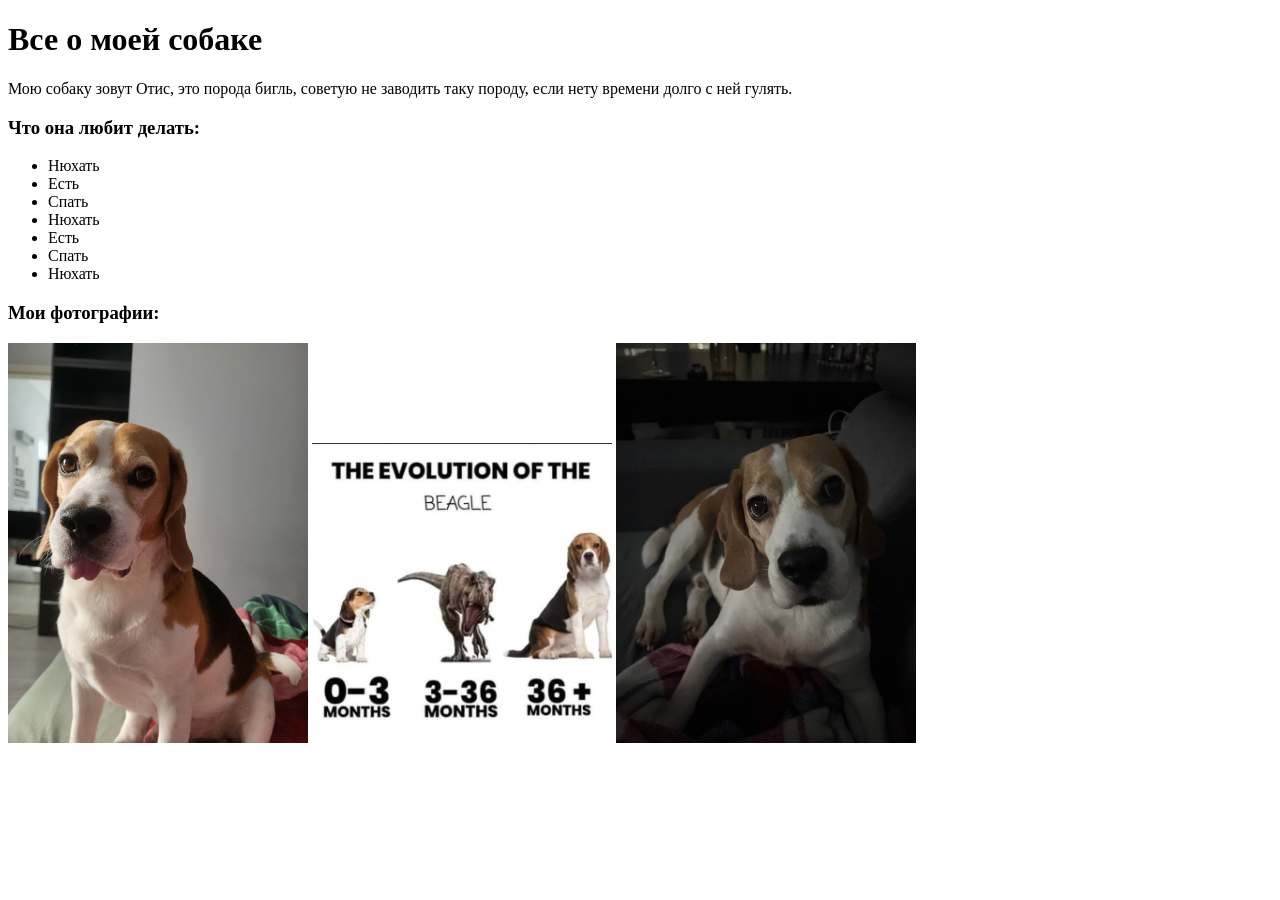
==== index.html @ c1647dae "Сайт, фотки и текст" ====
<!DOCTYPE html>
<html lang="en">
<head>
    <meta charset="UTF-8">
    <meta name="viewport" content="width=device-width, initial-scale=1.0">
    <title>Document</title>
</head>
<body>

    <h1>Все о моей собаке</h1>
    
    <p>Мою собаку зовут Отис, это порода бигль, советую не заводить таку породу, если нету времени долго с ней гулять.</p>

    <h3>Что она любит делать:</h3>
    <ul>
        <li>Нюхать</li>
        <li>Есть</li>
        <li>Спать</li>
        <li>Нюхать</li>
        <li>Есть</li>
        <li>Спать</li>
        <li>Нюхать</li>
    </ul>

    <h3>Мои фотографии:</h3>
<img src="photo/Отис1.jpg" alt="Отис играет" width="300">
<img src="photo/Отис2.jpg" alt="Отис спит" width="300">
<img src="photo/Отис3.jpg" alt="Отис гуляет" width="300">

</body>
</html>
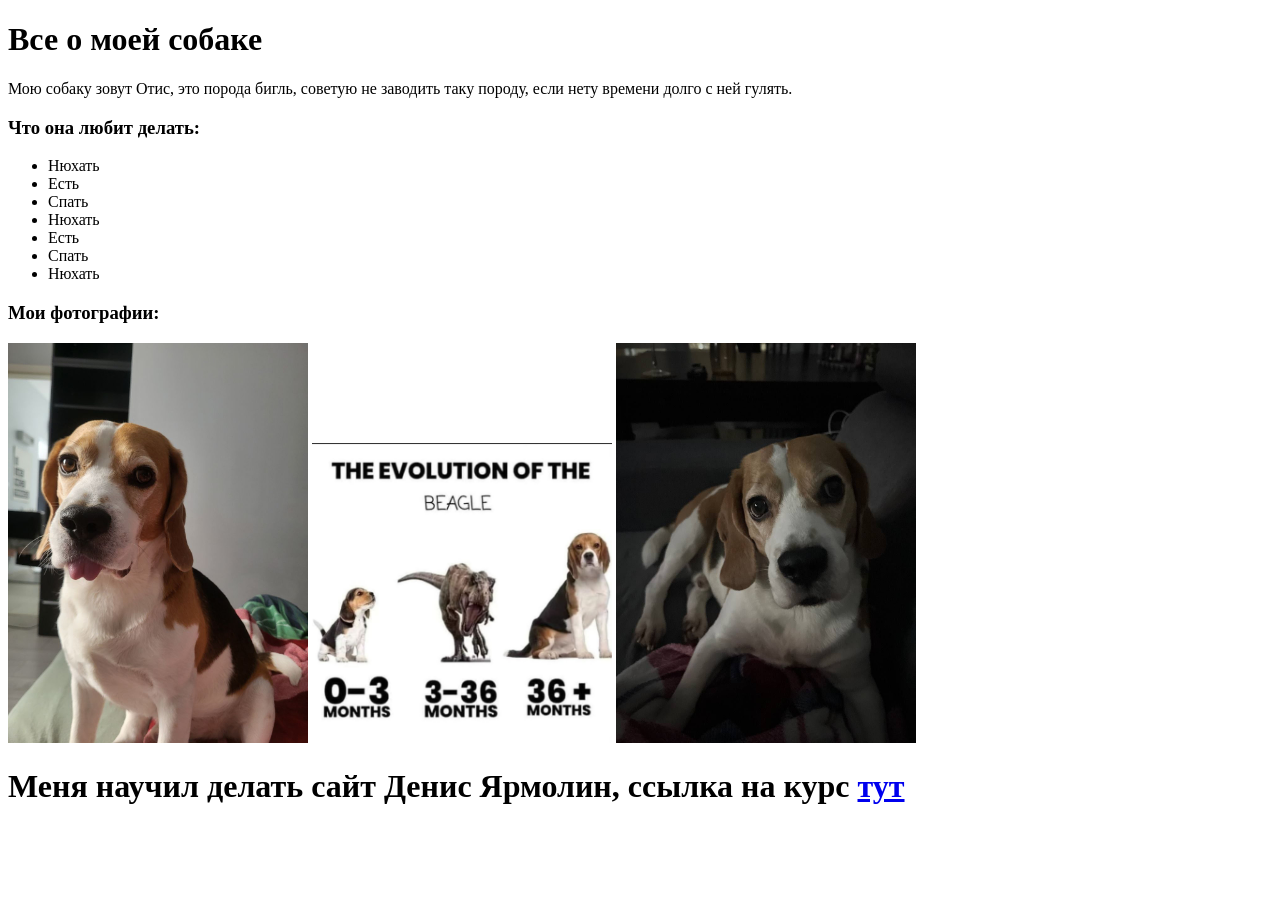
==== commit da92c7e3: "Сайт про мою собаку" ====
--- a/index.html
+++ b/index.html
@@ -27,5 +27,6 @@
 <img src="photo/Отис2.jpg" alt="Отис спит" width="300">
 <img src="photo/Отис3.jpg" alt="Отис гуляет" width="300">
 
+<h1>Меня научил делать сайт Денис Ярмолин, ссылка на курс <a href="https://lms.ithillel.ua/store/course/5b9de7f9de1038dbaafc2dbd">тут</a></h1></a>
 </body>
 </html>
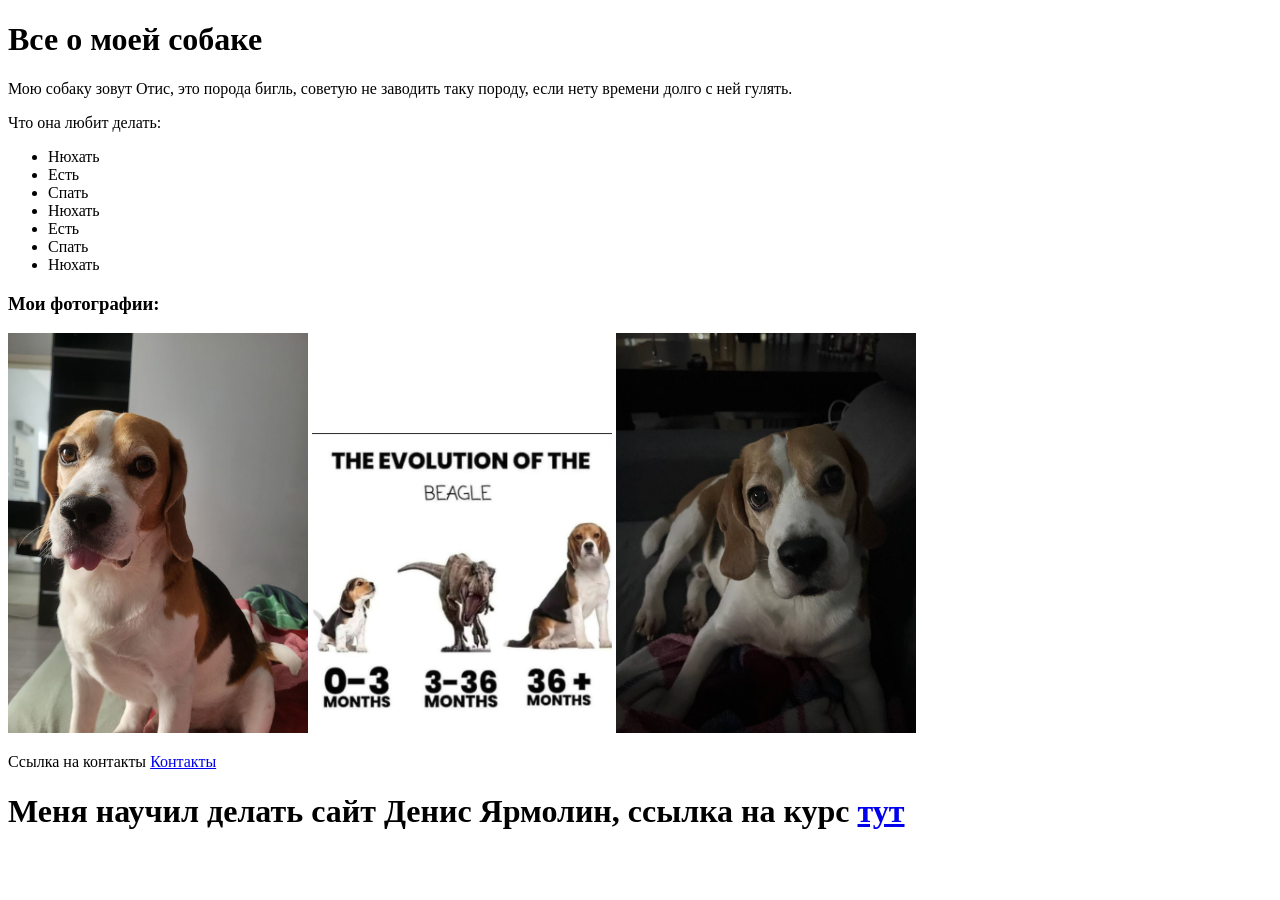
==== commit 1b040ae3: "новая ссылка" ====
--- a/index.html
+++ b/index.html
@@ -11,7 +11,7 @@
     
     <p>Мою собаку зовут Отис, это порода бигль, советую не заводить таку породу, если нету времени долго с ней гулять.</p>
 
-    <h3>Что она любит делать:</h3>
+    <th>Что она любит делать:</th>
     <ul>
         <li>Нюхать</li>
         <li>Есть</li>
@@ -27,6 +27,8 @@
 <img src="photo/Отис2.jpg" alt="Отис спит" width="300">
 <img src="photo/Отис3.jpg" alt="Отис гуляет" width="300">
 
+<p>Ссылка на контакты <a href="pages/contact.html">Контакты</a></p>
+
 <h1>Меня научил делать сайт Денис Ярмолин, ссылка на курс <a href="https://lms.ithillel.ua/store/course/5b9de7f9de1038dbaafc2dbd">тут</a></h1></a>
 </body>
 </html>
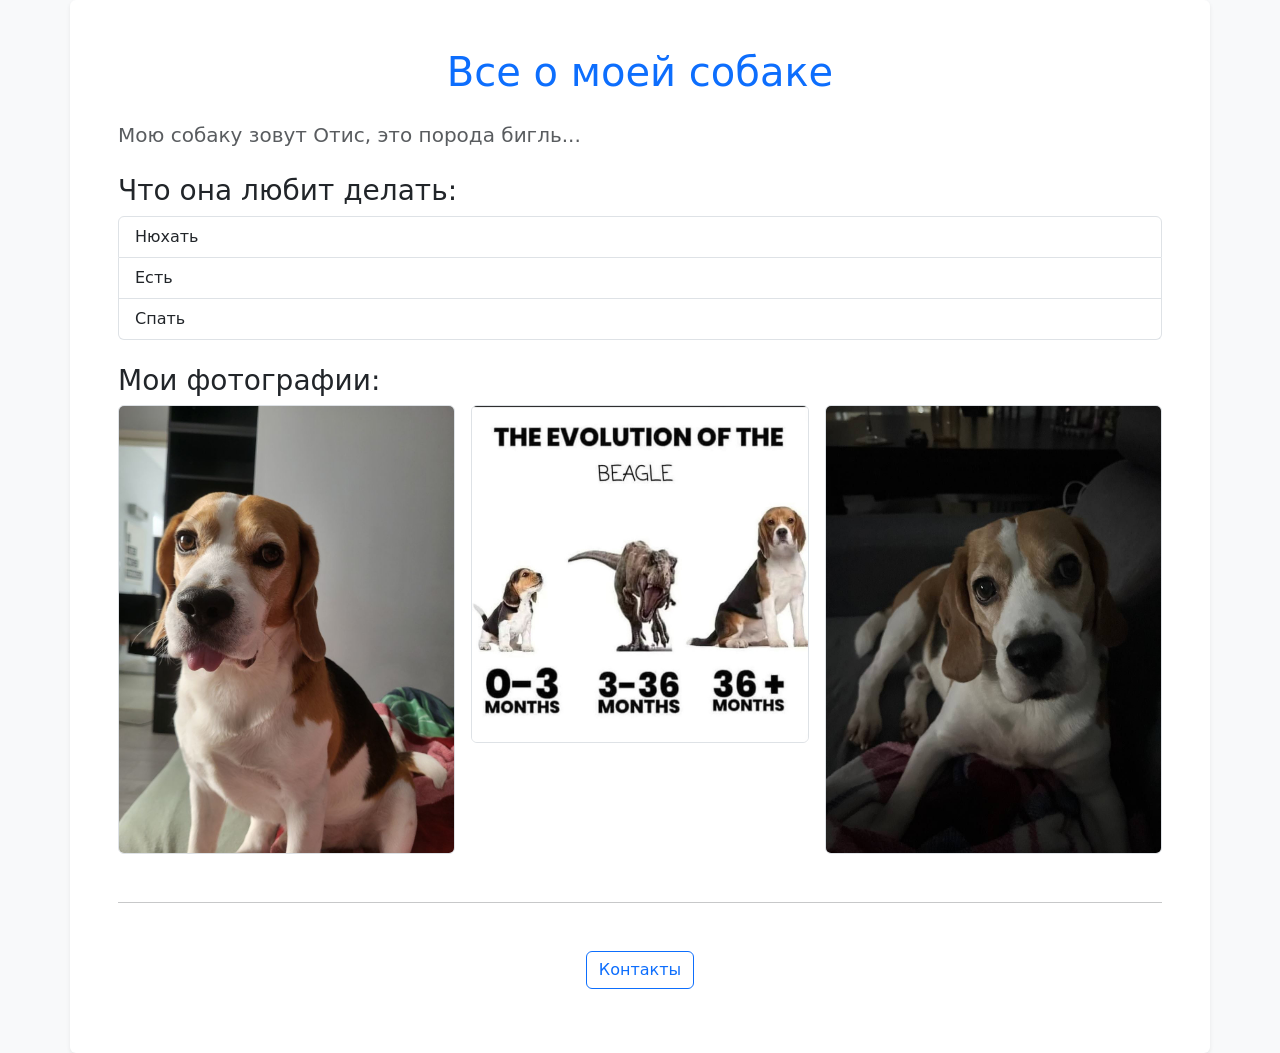
==== commit 604b8314: "Новый стиль для сайта" ====
--- a/index.html
+++ b/index.html
@@ -4,31 +4,40 @@
     <meta charset="UTF-8">
     <meta name="viewport" content="width=device-width, initial-scale=1.0">
     <title>Document</title>
+    <link href="https://cdn.jsdelivr.net/npm/bootstrap@5.3.3/dist/css/bootstrap.min.css" rel="stylesheet">
+    <link rel="stylesheet" href="style.css">
 </head>
 <body>
+<body class="bg-light">
+    <div class="container bg-white p-5 shadow-sm rounded">
+        <h1 id="main-title" class="text-center text-primary mb-4">Все о моей собаке</h1>
+        
+        <p class="lead text-muted">Мою собаку зовут Отис, это порода бигль...</p>
 
-    <h1>Все о моей собаке</h1>
-    
-    <p>Мою собаку зовут Отис, это порода бигль, советую не заводить таку породу, если нету времени долго с ней гулять.</p>
+        <h3 class="mt-4">Что она любит делать:</h3>
+        <ul class="list-group mb-4">
+            <li class="list-group-item">Нюхать</li>
+            <li class="list-group-item">Есть</li>
+            <li class="list-group-item">Спать</li>
+        </ul>
 
-    <th>Что она любит делать:</th>
-    <ul>
-        <li>Нюхать</li>
-        <li>Есть</li>
-        <li>Спать</li>
-        <li>Нюхать</li>
-        <li>Есть</li>
-        <li>Спать</li>
-        <li>Нюхать</li>
-    </ul>
+        <h3 class="mt-4">Мои фотографии:</h3>
+        <div class="row g-3">
+            <div class="col-md-4">
+                <img src="photo/Отис1.jpg" class="img-fluid rounded border dog-image" alt="Отис 1">
+            </div>
+            <div class="col-md-4">
+                <img src="photo/Отис2.jpg" class="img-fluid rounded border dog-image" alt="Отис 2">
+            </div>
+            <div class="col-md-4">
+                <img src="photo/Отис3.jpg" class="img-fluid rounded border dog-image" alt="Отис 3">
+            </div>
+        </div>
 
-    <h3>Мои фотографии:</h3>
-<img src="photo/Отис1.jpg" alt="Отис играет" width="300">
-<img src="photo/Отис2.jpg" alt="Отис спит" width="300">
-<img src="photo/Отис3.jpg" alt="Отис гуляет" width="300">
-
-<p>Ссылка на контакты <a href="pages/contact.html">Контакты</a></p>
-
-<h1>Меня научил делать сайт Денис Ярмолин, ссылка на курс <a href="https://lms.ithillel.ua/store/course/5b9de7f9de1038dbaafc2dbd">тут</a></h1></a>
+        <hr class="my-5">
+        <p class="text-center">
+            <a href="pages/contact.html" class="btn btn-outline-primary">Контакты</a>
+     </p>
+    </div>
 </body>
 </html>
